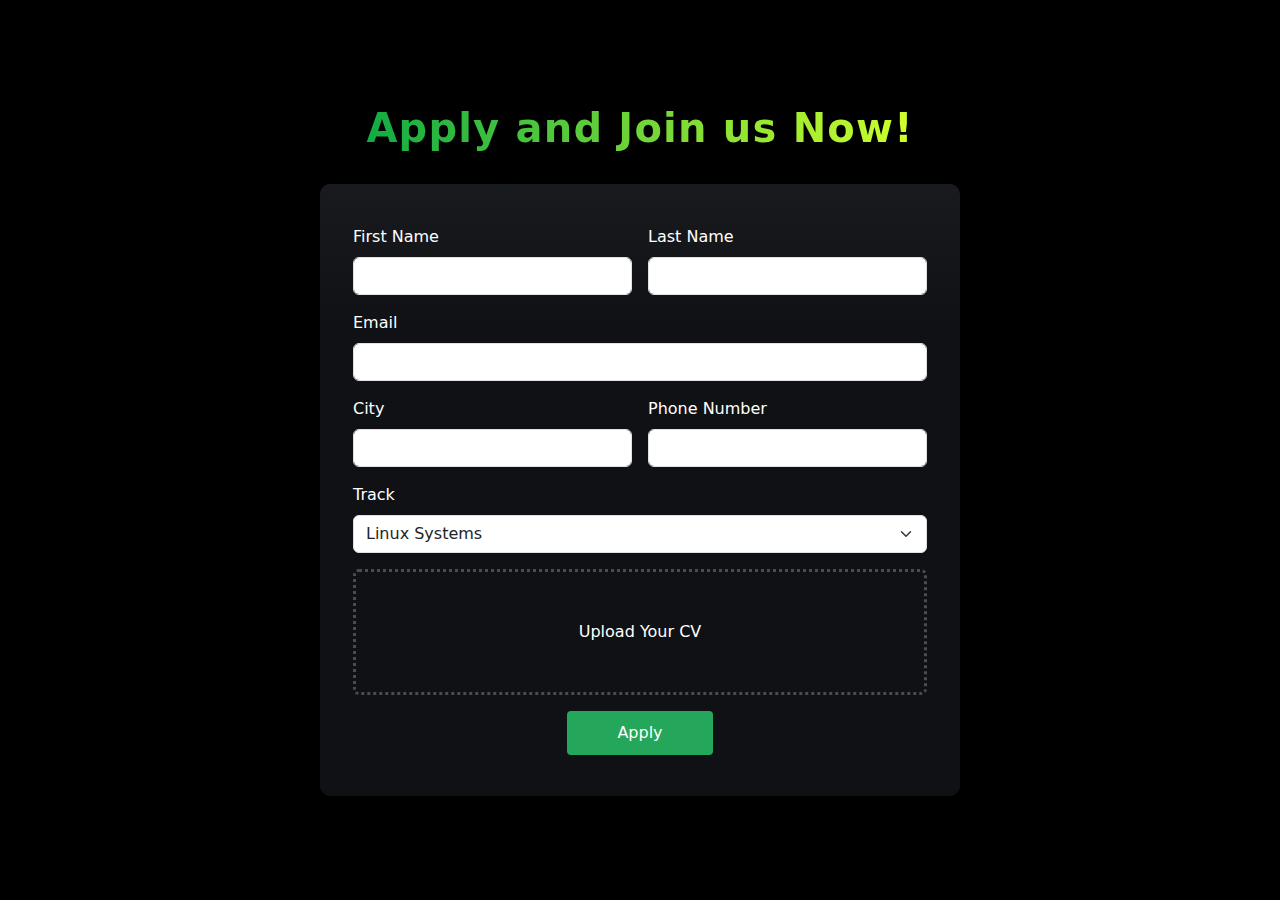
==== applyNow.html @ e48e4fb7 "add form-page and check status page" ====
<!DOCTYPE html>
<html lang="en">
  <head>
    <meta charset="UTF-8" />
    <meta name="viewport" content="width=device-width, initial-scale=1.0" />
    <link
      href="https://cdn.jsdelivr.net/npm/bootstrap@5.3.3/dist/css/bootstrap.min.css"
      rel="stylesheet"
      integrity="sha384-QWTKZyjpPEjISv5WaRU9OFeRpok6YctnYmDr5pNlyT2bRjXh0JMhjY6hW+ALEwIH"
      crossorigin="anonymous"
    />
    <!-- <link href="https://unpkg.com/aos@2.3.1/dist/aos.css" rel="stylesheet" /> -->
    <link
      rel="stylesheet"
      href="https://maxst.icons8.com/vue-static/landings/line-awesome/font-awesome-line-awesome/css/all.min.css"
    />
    <link rel="stylesheet" href="style.css" />

    <title>Welcome</title>
  </head>
  <body>
    <main id="internship-apply-page" class="">
      <h2 class="mb-5 text-center fs-1">Apply and Join us Now!</h2>
      <form class="row g-3 cloud-background" action="">
        <form onsubmit="formSubmit(event)" class="row g-3">
          <input type="text" id="status" value="pending" hidden />
          <div class="col-sm-6">
            <label for="firstName" class="form-label">First Name</label>
            <input type="text" class="form-control" id="firstName" required />
          </div>
          <div class="col-sm-6">
            <label for="lastName" class="form-label">Last Name</label>
            <input type="text" class="form-control" id="lastName" required />
          </div>
          <div class="col-sm-12">
            <label for="email" class="form-label">Email</label>
            <input type="email" class="form-control" id="email" required />
          </div>
          <div class="col-sm-6">
            <label for="city" class="form-label">City</label>
            <input type="text" class="form-control" id="city" required />
          </div>
          <div class="col-sm-6">
            <label for="phoneNumber" class="form-label">Phone Number</label>
            <input
              type="number"
              class="form-control"
              id="phoneNumber"
              required
            />
          </div>
          <div class="col-sm-12">
            <label for="track" class="form-label">Track</label>
            <select id="track" class="form-select" required>
              <option>Linux Systems</option>
              <option>Backend Development</option>
            </select>
          </div>

          <div class="col-12">
            <div
              class="file-attachment d-flex align-items-center justify-content-center position-relative rounded"
            >
              <input
                type="file"
                id="cv"
                required
                accept=".pdf"
                class="cv position-absolute w-100 h-100 opacity-0"
              />
              <p class="p-5 m-0">Upload Your CV</p>
            </div>
            <p id="cvName" class="m-0"></p>
          </div>
          <div class="col-12 text-center">
            <button type="submit" class="rounded-1">Apply</button>
            <p id="response my-2"></p>
          </div>
        </form>
      </form>
    </main>
  </body>
  <script></script>
  <!-- <script src="//fastly.jsdelivr.net/npm/sweetalert2@11"></script> -->
  <script
    src="https://cdn.jsdelivr.net/npm/bootstrap@5.3.3/dist/js/bootstrap.bundle.min.js"
    integrity="sha384-YvpcrYf0tY3lHB60NNkmXc5s9fDVZLESaAA55NDzOxhy9GkcIdslK1eN7N6jIeHz"
    crossorigin="anonymous"
  ></script>
  <script src="test.js"></script>
  <!-- <script src="https://unpkg.com/aos@2.3.1/dist/aos.js"></script> -->
  <!-- <script>
    AOS.init();
  </script> -->
</html>
---- style.css ----
button a {
  text-decoration: none;
  color: inherit;
}
main {
  color: white;
  background-color: #000;
  /* z-index: -2; */
  /* overflow: hidden !important; */
}
#internship-welcome-page .hero-section {
  min-height: 100vh;
  display: flex;
  justify-content: center;
  align-items: center;
}
#internship-welcome-page .hero-section h1,
#internship-welcome-page .call-to-action h2,
#internship-apply-page h2,
#internship-status-page h2 {
  font-weight: 700;
  line-height: 1.2;
  letter-spacing: 1.2px;
  background: linear-gradient(to right, #11ab44 0%, #ceff2b 100%);
  background-clip: text;
  -webkit-background-clip: text;
  -webkit-text-fill-color: transparent;
}
#internship-welcome-page .hero-section p {
  font-weight: 300;
  font-size: 17px;
  line-height: 27px;
  color: #ebf1ffeb;
}
#internship-welcome-page .header h3 {
  font-weight: 500;
  color: #4eca78;
}
#internship-welcome-page .intern-card {
  background: linear-gradient(
    180deg,
    rgba(151, 164, 190, 0.16) 0%,
    rgba(93, 105, 128, 0.16) 24%,
    rgba(93, 105, 128, 0.16) 100%
  );
  padding: 25px 40px;
  border-radius: 10px;
  -webkit-border-radius: 10px;
  -moz-border-radius: 10px;
  -ms-border-radius: 10px;
  -o-border-radius: 10px;
  text-align: center;
  max-width: 400px;
}
#internship-welcome-page button,
.cloud-background button {
  background-color: #25a75b;
  border: none;
  color: white;
  padding: 8px 15px;
  border-radius: 10px;
  -webkit-border-radius: 10px;
  -moz-border-radius: 10px;
  -ms-border-radius: 10px;
  -o-border-radius: 10px;
}
#internship-welcome-page button:hover,
.cloud-background button:hover {
  background-color: #4eca78;
  border: none;
  color: white;
}
/* --------------------------------------- */
#internship-apply-page,
#internship-status-page {
  min-height: 100vh;
  display: flex;
  justify-content: center;
  align-items: center;
  flex-direction: column;
  padding: 20px 0;
}
.cloud-background {
  background: linear-gradient(
    180deg,
    rgba(151, 164, 190, 0.16) 0%,
    rgba(93, 105, 128, 0.16) 24%,
    rgba(93, 105, 128, 0.16) 100%
  );
  padding: 25px 25px;
  border-radius: 10px;
  -webkit-border-radius: 10px;
  -moz-border-radius: 10px;
  -ms-border-radius: 10px;
  -o-border-radius: 10px;
  width: 50%;
}
@media (max-width: 992px) {
  .cloud-background {
    width: 75%;
  }
}
@media (max-width: 768px) {
  .cloud-background {
    width: 90%;
  }
}

#internship-apply-page .file-attachment {
  border-style: dotted;
  border-color: rgba(255, 255, 255, 0.25);
}
#internship-apply-page button {
  padding: 10px 50px;
}
/* ----------------------------------------- */
#internship-status-page .pending {
  color: #ceff2b;
}
#internship-status-page .rejected {
  color: #ff0000;
}
#internship-status-page .approved {
  color: #00ff00;
}
/* main p {
  font-weight: 300;
  font-size: 17px;
  line-height: 27px;
}
.background-holder {
  position: relative;
  z-index: 0;
}
.background-holder img {
  width: 100%;
  min-height: 100vh;
  object-fit: cover;
  opacity: 0.2;
  z-index: -1;
  position: fixed;
  top: 0;
  left: 0;
  pointer-events: none;
}
.hero-container {
  width: 100%;
  height: 100vh;
  display: flex;
  justify-content: center;
  align-items: center;
  text-align: center;
}
.hero-container p {
  font-size: 1.2rem;
  margin-bottom: 2rem;
  color: #4eca78;
  font-weight: 200;
  letter-spacing: 5px;
}
.hero-container h1 {
  font-size: 5rem;
  font-weight: 700;
  line-height: 1;
  background: linear-gradient(to right, #b847ff 0%, #5de5ff 100%);
  background-clip: text;
  -webkit-text-fill-color: transparent;
}

.description {
  background: linear-gradient(
    180deg,
    rgba(151, 164, 190, 0.16) 0%,
    rgba(93, 105, 128, 0.16) 24%,
    rgba(93, 105, 128, 0.16) 100%
  );
  padding: 25px 40px;
  border-radius: 10px;
  -webkit-border-radius: 10px;
  -moz-border-radius: 10px;
  -ms-border-radius: 10px;
  -o-border-radius: 10px;
  text-align: center;
}
.buttons button {
  background-color: #25a75b;
  border: none;
  color: white;
}
.buttons button:hover {
  background-color: #4eca78;
  border: none;
  color: white;
}
.terminal-container {
  margin: 0;
  padding: 0;
  font-family: "Courier New", Courier, monospace;
  font-size: 16px;
  line-height: 1.5;
}

.terminal {
  max-width: 800px;
  margin: 50px auto;
  padding: 20px;
  border: 2px solid #333;
  background-color: #111;
  border-radius: 5px;
  box-shadow: 0 0 10px rgba(0, 255, 0, 0.2);
}

.command {
  color: #00ff00;
}

.response {
  color: #fff;
}
.header h3 {
  font-weight: 500;
  color: #4eca78;
}
#about .tutorial {
  width: 100%;
  z-index: 9;
  box-shadow: 0 -5px 10px rgba(0, 255, 0, 0.2);
  position: relative;
}
.about > #call-to-action {
  min-height: 40vh;
  display: flex;
  flex-direction: column;
  justify-content: center;
}
#call-to-action h2 {
  font-size: 2.5rem;
  text-transform: uppercase;
  font-weight: 1000;
  background: linear-gradient(to right, #b847ff 0%, #5de5ff 100%);
  background-clip: text;
  -webkit-text-fill-color: transparent;
} */
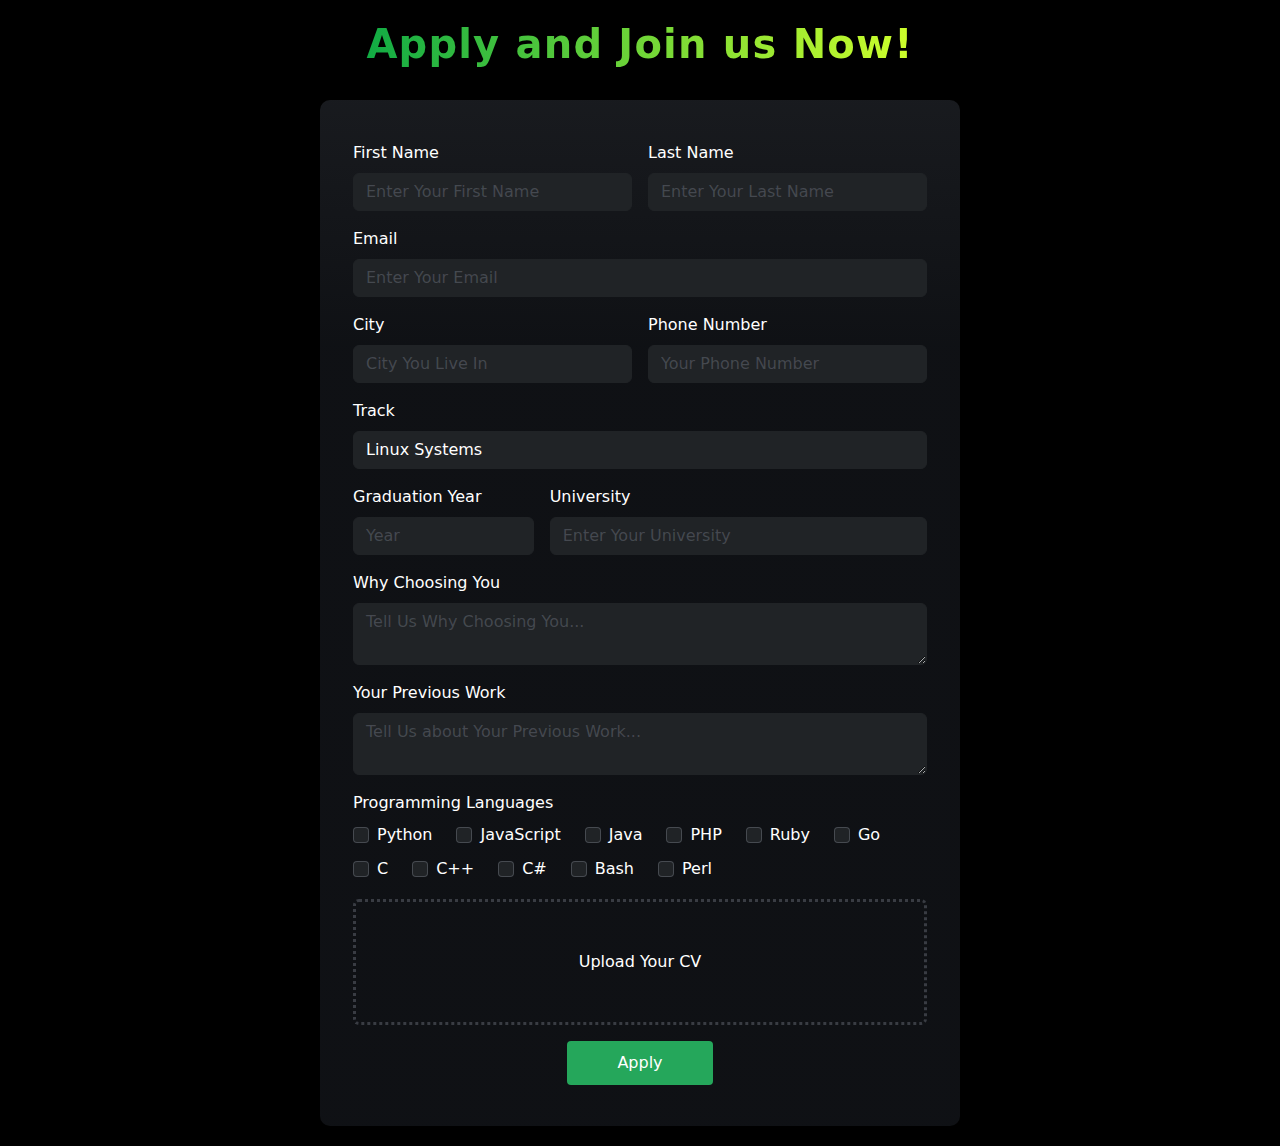
==== commit 2728a95f: "last push" ====
--- a/applyNow.html
+++ b/applyNow.html
@@ -23,47 +23,235 @@
       <h2 class="mb-5 text-center fs-1">Apply and Join us Now!</h2>
       <form class="row g-3 cloud-background" action="">
         <form onsubmit="formSubmit(event)" class="row g-3">
-          <input type="text" id="status" value="pending" hidden />
-          <div class="col-sm-6">
-            <label for="firstName" class="form-label">First Name</label>
-            <input type="text" class="form-control" id="firstName" required />
-          </div>
-          <div class="col-sm-6">
-            <label for="lastName" class="form-label">Last Name</label>
-            <input type="text" class="form-control" id="lastName" required />
-          </div>
-          <div class="col-sm-12">
-            <label for="email" class="form-label">Email</label>
-            <input type="email" class="form-control" id="email" required />
-          </div>
-          <div class="col-sm-6">
-            <label for="city" class="form-label">City</label>
-            <input type="text" class="form-control" id="city" required />
-          </div>
-          <div class="col-sm-6">
-            <label for="phoneNumber" class="form-label">Phone Number</label>
+          <div class="col-sm-6">
+            <label for="FirstName" class="form-label">First Name</label>
+            <input
+              type="text"
+              placeholder="Enter Your First Name"
+              class="form-control"
+              id="FirstName"
+              required
+            />
+          </div>
+          <div class="col-sm-6">
+            <label for="LastName" class="form-label">Last Name</label>
+            <input
+              type="text"
+              placeholder="Enter Your Last Name"
+              class="form-control"
+              id="lastName"
+              required
+            />
+          </div>
+          <div class="col-sm-12">
+            <label for="Email" class="form-label">Email</label>
+            <input
+              type="email"
+              placeholder="Enter Your Email"
+              class="form-control"
+              id="Email"
+              required
+            />
+          </div>
+          <div class="col-sm-6">
+            <label for="City" class="form-label">City</label>
+            <input
+              type="text"
+              placeholder="City You Live In"
+              class="form-control"
+              id="City"
+              required
+            />
+          </div>
+          <div class="col-sm-6">
+            <label for="Phone" class="form-label">Phone Number</label>
             <input
               type="number"
-              class="form-control"
-              id="phoneNumber"
-              required
-            />
-          </div>
-          <div class="col-sm-12">
-            <label for="track" class="form-label">Track</label>
-            <select id="track" class="form-select" required>
+              placeholder="Your Phone Number"
+              class="form-control"
+              id="Phone"
+              required
+            />
+          </div>
+          <div class="col-sm-12">
+            <label for="Track" class="form-label">Track</label>
+            <select id="Track" class="form-select" required>
               <option>Linux Systems</option>
               <option>Backend Development</option>
             </select>
           </div>
-
+          <div class="col-6 col-sm-4">
+            <label for="GraduationYear" class="form-label"
+              >Graduation Year</label
+            >
+            <input
+              type="number"
+              placeholder="Year"
+              class="form-control"
+              id="GraduationYear"
+              required
+            />
+          </div>
+          <div class="col-sm-8">
+            <label for="University" class="form-label">University</label>
+            <input
+              type="text"
+              placeholder="Enter Your University"
+              class="form-control"
+              id="University"
+              required
+            />
+          </div>
+          <div class="col-sm-12">
+            <label for="WhyChoosingYou" class="form-label"
+              >Why Choosing You</label
+            >
+            <textarea
+              type="text"
+              placeholder="Tell Us Why Choosing You..."
+              class="form-control"
+              id="WhyChoosingYou"
+              required
+            ></textarea>
+          </div>
+          <div class="col-sm-12">
+            <label for="PerviousWork" class="form-label"
+              >Your Previous Work</label
+            >
+            <textarea
+              type="text"
+              placeholder="Tell Us about Your Previous Work..."
+              class="form-control"
+              id="PerviousWork"
+              required
+            ></textarea>
+          </div>
+          <div class="col-sm-12">
+            <label for="PerviousWork" class="form-label"
+              >Programming Languages</label
+            >
+            <div class="d-flex gap-2 flex-wrap">
+              <div class="form-check form-check-inline">
+                <input
+                  class="form-check-input"
+                  type="checkbox"
+                  id="Python"
+                  name="programmingLanguages"
+                  value="Python"
+                />
+                <label class="form-check-label" for="Python">Python</label>
+              </div>
+              <div class="form-check form-check-inline">
+                <input
+                  class="form-check-input"
+                  type="checkbox"
+                  id="JavaScript"
+                  name="programmingLanguages"
+                  value="JavaScript"
+                />
+                <label class="form-check-label" for="JavaScript"
+                  >JavaScript</label
+                >
+              </div>
+              <div class="form-check form-check-inline">
+                <input
+                  class="form-check-input"
+                  type="checkbox"
+                  id="Java"
+                  name="programmingLanguages"
+                  value="Java"
+                />
+                <label class="form-check-label" for="Java">Java</label>
+              </div>
+              <div class="form-check form-check-inline">
+                <input
+                  class="form-check-input"
+                  type="checkbox"
+                  id="PHP"
+                  name="programmingLanguages"
+                  value="PHP"
+                />
+                <label class="form-check-label" for="PHP">PHP</label>
+              </div>
+              <div class="form-check form-check-inline">
+                <input
+                  class="form-check-input"
+                  type="checkbox"
+                  id="Ruby"
+                  name="programmingLanguages"
+                  value="Ruby"
+                />
+                <label class="form-check-label" for="Ruby">Ruby</label>
+              </div>
+              <div class="form-check form-check-inline">
+                <input
+                  class="form-check-input"
+                  type="checkbox"
+                  id="Go"
+                  name="programmingLanguages"
+                  value="Go"
+                />
+                <label class="form-check-label" for="Go">Go</label>
+              </div>
+              <div class="form-check form-check-inline">
+                <input
+                  class="form-check-input"
+                  type="checkbox"
+                  id="C"
+                  name="programmingLanguages"
+                  value="C"
+                />
+                <label class="form-check-label" for="C">C</label>
+              </div>
+              <div class="form-check form-check-inline">
+                <input
+                  class="form-check-input"
+                  type="checkbox"
+                  id="C++"
+                  name="programmingLanguages"
+                  value="C++"
+                />
+                <label class="form-check-label" for="C++">C++</label>
+              </div>
+              <div class="form-check form-check-inline">
+                <input
+                  class="form-check-input"
+                  type="checkbox"
+                  id="C#"
+                  name="programmingLanguages"
+                  value="C#"
+                />
+                <label class="form-check-label" for="C#">C#</label>
+              </div>
+              <div class="form-check form-check-inline">
+                <input
+                  class="form-check-input"
+                  type="checkbox"
+                  id="Bash"
+                  name="programmingLanguages"
+                  value="Bash"
+                />
+                <label class="form-check-label" for="Bash">Bash</label>
+              </div>
+              <div class="form-check form-check-inline">
+                <input
+                  class="form-check-input"
+                  type="checkbox"
+                  id="Perl"
+                  name="programmingLanguages"
+                  value="Perl"
+                />
+                <label class="form-check-label" for="Perl">Perl</label>
+              </div>
+            </div>
+          </div>
           <div class="col-12">
             <div
               class="file-attachment d-flex align-items-center justify-content-center position-relative rounded"
             >
               <input
                 type="file"
-                id="cv"
+                id="CV"
                 required
                 accept=".pdf"
                 class="cv position-absolute w-100 h-100 opacity-0"
@@ -74,11 +262,12 @@
           </div>
           <div class="col-12 text-center">
             <button type="submit" class="rounded-1">Apply</button>
-            <p id="response my-2"></p>
+            <p id="response"></p>
           </div>
         </form>
       </form>
     </main>
+    <script src="test.js"></script>
   </body>
   <script></script>
   <!-- <script src="//fastly.jsdelivr.net/npm/sweetalert2@11"></script> -->
@@ -87,7 +276,6 @@
     integrity="sha384-YvpcrYf0tY3lHB60NNkmXc5s9fDVZLESaAA55NDzOxhy9GkcIdslK1eN7N6jIeHz"
     crossorigin="anonymous"
   ></script>
-  <script src="test.js"></script>
   <!-- <script src="https://unpkg.com/aos@2.3.1/dist/aos.js"></script> -->
   <!-- <script>
     AOS.init();
--- a/style.css
+++ b/style.css
@@ -5,6 +5,7 @@
 main {
   color: white;
   background-color: #000;
+  min-height: 100vh;
   /* z-index: -2; */
   /* overflow: hidden !important; */
 }
@@ -17,7 +18,8 @@
 #internship-welcome-page .hero-section h1,
 #internship-welcome-page .call-to-action h2,
 #internship-apply-page h2,
-#internship-status-page h2 {
+#internship-status-page h2,
+#internship-applicants-page h2 {
   font-weight: 700;
   line-height: 1.2;
   letter-spacing: 1.2px;
@@ -36,6 +38,7 @@
   font-weight: 500;
   color: #4eca78;
 }
+
 #internship-welcome-page .intern-card {
   background: linear-gradient(
     180deg,
@@ -105,139 +108,101 @@
     width: 90%;
   }
 }
-
+#internship-apply-page input:not([type="checkbox"]),
+#internship-applicants-page input,
+#internship-apply-page select,
+#internship-apply-page textarea,
+#internship-applicants-page textarea,
+select > option {
+  background: #202326;
+  border-color: #202326;
+  color: white;
+}
+#internship-apply-page input:focus,
+#internship-applicants-page input:focus,
+select:focus,
+#internship-apply-page textarea:focus,
+#internship-applicants-page textarea:focus,
+select > option:focus {
+  outline: none;
+  box-shadow: none;
+  border-color: white;
+}
+#internship-apply-page .form-check-input,
+#internship-apply-page .form-check-input:focus {
+  background-color: #202326;
+  box-shadow: none;
+  border-color: #b6becf40;
+}
+#internship-apply-page .form-check-input:checked {
+  background-color: #25a75b;
+  border-color: #25a75b;
+}
 #internship-apply-page .file-attachment {
   border-style: dotted;
-  border-color: rgba(255, 255, 255, 0.25);
+  border-color: #b6becf40;
 }
 #internship-apply-page button {
   padding: 10px 50px;
 }
+#internship-apply-page ::placeholder,
+#internship-applicants-page ::placeholder {
+  color: #b6becf40;
+}
+input[type="number"]::-webkit-outer-spin-button,
+input[type="number"]::-webkit-inner-spin-button {
+  -webkit-appearance: none;
+  margin: 0;
+}
+#internship-apply-page ::-ms-input-placeholder {
+  /* Edge 12 -18 */
+  color: #b6becf40;
+}
 /* ----------------------------------------- */
-#internship-status-page .pending {
+.Pending,
+.pending {
   color: #ceff2b;
-}
-#internship-status-page .rejected {
+  text-transform: uppercase;
+}
+.Rejected,
+.rejected {
   color: #ff0000;
-}
-#internship-status-page .approved {
+  text-transform: uppercase;
+}
+.Approved,
+.approved,
+.accepted,
+.Accepted {
   color: #00ff00;
-}
-/* main p {
-  font-weight: 300;
-  font-size: 17px;
-  line-height: 27px;
-}
-.background-holder {
-  position: relative;
-  z-index: 0;
-}
-.background-holder img {
-  width: 100%;
-  min-height: 100vh;
-  object-fit: cover;
-  opacity: 0.2;
-  z-index: -1;
-  position: fixed;
-  top: 0;
-  left: 0;
-  pointer-events: none;
-}
-.hero-container {
-  width: 100%;
-  height: 100vh;
-  display: flex;
-  justify-content: center;
-  align-items: center;
-  text-align: center;
-}
-.hero-container p {
-  font-size: 1.2rem;
-  margin-bottom: 2rem;
-  color: #4eca78;
-  font-weight: 200;
-  letter-spacing: 5px;
-}
-.hero-container h1 {
-  font-size: 5rem;
-  font-weight: 700;
-  line-height: 1;
-  background: linear-gradient(to right, #b847ff 0%, #5de5ff 100%);
-  background-clip: text;
-  -webkit-text-fill-color: transparent;
+  text-transform: uppercase;
+}
+/* ----------------------------------------- */
+#internship-applicants-page button.btn-success {
+  background-color: #198754;
+}
+#internship-applicants-page button.btn-success:hover {
+  background-color: #157347;
+}
+#internship-applicants-page button.btn-danger {
+  background-color: #dc3545;
+}
+#internship-applicants-page button.btn-danger:hover {
+  background-color: #bb2d3b;
+}
+#internship-applicants-page #internship-applicants .cloud-background {
+  width: 32%;
+}
+#internship-applicants-page strong {
+  color: #ccc;
 }
 
-.description {
-  background: linear-gradient(
-    180deg,
-    rgba(151, 164, 190, 0.16) 0%,
-    rgba(93, 105, 128, 0.16) 24%,
-    rgba(93, 105, 128, 0.16) 100%
-  );
-  padding: 25px 40px;
-  border-radius: 10px;
-  -webkit-border-radius: 10px;
-  -moz-border-radius: 10px;
-  -ms-border-radius: 10px;
-  -o-border-radius: 10px;
-  text-align: center;
-}
-.buttons button {
-  background-color: #25a75b;
-  border: none;
-  color: white;
-}
-.buttons button:hover {
-  background-color: #4eca78;
-  border: none;
-  color: white;
-}
-.terminal-container {
-  margin: 0;
-  padding: 0;
-  font-family: "Courier New", Courier, monospace;
-  font-size: 16px;
-  line-height: 1.5;
-}
-
-.terminal {
-  max-width: 800px;
-  margin: 50px auto;
-  padding: 20px;
-  border: 2px solid #333;
-  background-color: #111;
-  border-radius: 5px;
-  box-shadow: 0 0 10px rgba(0, 255, 0, 0.2);
-}
-
-.command {
-  color: #00ff00;
-}
-
-.response {
-  color: #fff;
-}
-.header h3 {
-  font-weight: 500;
-  color: #4eca78;
-}
-#about .tutorial {
-  width: 100%;
-  z-index: 9;
-  box-shadow: 0 -5px 10px rgba(0, 255, 0, 0.2);
-  position: relative;
-}
-.about > #call-to-action {
-  min-height: 40vh;
-  display: flex;
-  flex-direction: column;
-  justify-content: center;
-}
-#call-to-action h2 {
-  font-size: 2.5rem;
-  text-transform: uppercase;
-  font-weight: 1000;
-  background: linear-gradient(to right, #b847ff 0%, #5de5ff 100%);
-  background-clip: text;
-  -webkit-text-fill-color: transparent;
-} */
+@media (max-width: 992px) {
+  #internship-applicants-page #internship-applicants .cloud-background {
+    width: 48%;
+  }
+}
+@media (max-width: 768px) {
+  #internship-applicants-page #internship-applicants .cloud-background {
+    width: 100%;
+  }
+}
